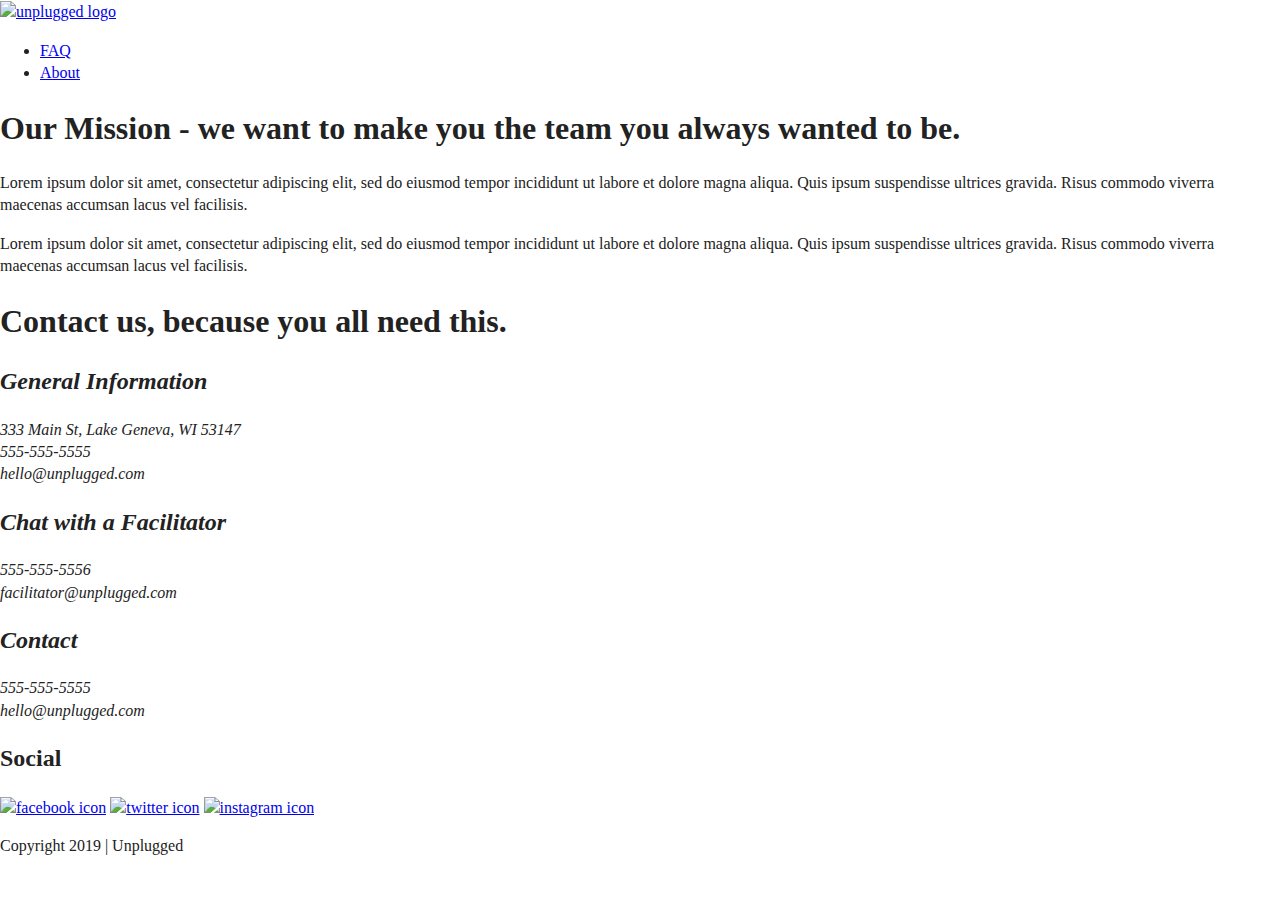
==== about/index.html @ 2a57b9e4 "about page content added" ====
<!doctype html>
<html class="no-js" lang="">

<head>
  <meta charset="utf-8">
  <title></title>
  <meta name="description" content="">
  <meta name="viewport" content="width=device-width, initial-scale=1">

  <link rel="manifest" href="../site.webmanifest">
  <link rel="apple-touch-icon" href="../icon.png">
  <!-- Place favicon.ico in the root directory -->

  <link rel="stylesheet" href="../css/normalize.css">
  <link rel="stylesheet" href="../css/main.css">

  <meta name="theme-color" content="#fafafa">
</head>

<body>
  <!--[if IE]>
    <p class="browserupgrade">You are using an <strong>outdated</strong> browser. Please <a href="https://browsehappy.com/">upgrade your browser</a> to improve your experience and security.</p>
  <![endif]-->

  <!-- Add your site or application content here -->
  <header>
      <div class="content-wrapper">
          <a href="../index.html"><img src="" alt="unplugged logo"/></a>
          <div class="header-divider"></div>
          <nav>
              <ul>
                  <li><a href="../faq/index.html" target="_blank">FAQ</a></li>
                  <li><a href="index.html" target="_blank">About</a></li>
              </ul>
          </nav>
      </div>
  </header>

  <main>
      <section class="mission">
          <div class="content-wrapper">
              <div class="mission-content">
                  <h1>Our Mission - we want to make you the team you always wanted to be.  </h1>
                  <p>Lorem ipsum dolor sit amet, consectetur adipiscing elit, sed do eiusmod tempor incididunt ut labore et dolore magna aliqua. Quis ipsum suspendisse ultrices gravida. Risus commodo viverra maecenas accumsan lacus vel facilisis.</p>
                  <p>Lorem ipsum dolor sit amet, consectetur adipiscing elit, sed do eiusmod tempor incididunt ut labore et dolore magna aliqua. Quis ipsum suspendisse ultrices gravida. Risus commodo viverra maecenas accumsan lacus vel facilisis. </p>
              </div>
          </div>
      </section>

      <section class="map">
          <figure></figure>
      </section>

      <section class="contact-section">
          <div class="content-wrapper">
              <h1>Contact us, because you all need this.</h1>
              <address>
                  <div class="col-1">
                      <h2>General Information</h2>
                      <p>333 Main St, Lake Geneva, WI 53147<br>555-555-5555<br>hello@unplugged.com</p>
                  </div>
                  <div class="col-2">
                      <h2>Chat with a Facilitator</h2>
                      <p>555-555-5556<br>facilitator@unplugged.com</p>
                  </div>
              </address>
          </div>
      </section>
  </main>

  <footer>
      <div class="content-wrapper">
          <div class="footer-content">
              <address class="contact">
                  <h2>Contact</h2>
                  <p>555-555-5555<br>hello@unplugged.com</p>
              </address>

              <div class="social">
                  <h2>Social</h2>
                  <div class="social-icons">
                      <a href="http://facebook.com/phoebeosterhout" target="_blank"><img src="" alt="facebook icon"/></a>
                      <a href="http://twitter.com/phoebeosterhout" target="_blank"><img src="" alt="twitter icon"/></a>
                      <a href="http://instagram.com/gowiththeplo" target="_blank"><img src="" alt="instagram icon"/></a>
                  </div>
              </div>
          </div>
      </div>

      <div class="copyright">
          <p>Copyright 2019 | Unplugged</p>
      </div>
  </footer>



  <script src="../js/vendor/modernizr-3.7.1.min.js"></script>
  <script src="https://code.jquery.com/jquery-3.3.1.min.js" integrity="sha256-FgpCb/KJQlLNfOu91ta32o/NMZxltwRo8QtmkMRdAu8=" crossorigin="anonymous"></script>
  <script>window.jQuery || document.write('<script src="../js/vendor/jquery-3.3.1.min.js"><\/script>')</script>
  <script src="../js/plugins.js"></script>
  <script src="../js/main.js"></script>

  <!-- Google Analytics: change UA-XXXXX-Y to be your site's ID. -->
  <script>
    window.ga = function () { ga.q.push(arguments) }; ga.q = []; ga.l = +new Date;
    ga('create', 'UA-XXXXX-Y', 'auto'); ga('set','transport','beacon'); ga('send', 'pageview')
  </script>
  <script src="https://www.google-analytics.com/analytics.js" async defer></script>
</body>

</html>
---- css/main.css ----
/*! HTML5 Boilerplate v7.1.0 | MIT License | https://html5boilerplate.com/ */

/* main.css 1.0.0 | MIT License | https://github.com/h5bp/main.css#readme */
/*
 * What follows is the result of much research on cross-browser styling.
 * Credit left inline and big thanks to Nicolas Gallagher, Jonathan Neal,
 * Kroc Camen, and the H5BP dev community and team.
 */

 
/* ==========================================================================
   Base styles: opinionated defaults
   ========================================================================== */

   html {
    color: #222;
    font-size: 1em;
    line-height: 1.4;
}

/*
 * Remove text-shadow in selection highlight:
 * https://twitter.com/miketaylr/status/12228805301
 *
 * Vendor-prefixed and regular ::selection selectors cannot be combined:
 * https://stackoverflow.com/a/16982510/7133471
 *
 * Customize the background color to match your design.
 */

::-moz-selection {
    background: #b3d4fc;
    text-shadow: none;
}

::selection {
    background: #b3d4fc;
    text-shadow: none;
}

/*
 * A better looking default horizontal rule
 */

hr {
    display: block;
    height: 1px;
    border: 0;
    border-top: 1px solid #ccc;
    margin: 1em 0;
    padding: 0;
}

/*
 * Remove the gap between audio, canvas, iframes,
 * images, videos and the bottom of their containers:
 * https://github.com/h5bp/html5-boilerplate/issues/440
 */

audio,
canvas,
iframe,
img,
svg,
video {
    vertical-align: middle;
}

/*
 * Remove default fieldset styles.
 */

fieldset {
    border: 0;
    margin: 0;
    padding: 0;
}

/*
 * Allow only vertical resizing of textareas.
 */

textarea {
    resize: vertical;
}

/* ==========================================================================
   Browser Upgrade Prompt
   ========================================================================== */

.browserupgrade {
    margin: 0.2em 0;
    background: #ccc;
    color: #000;
    padding: 0.2em 0;
}




 /* ==========================================================================
   Author's custom styles
   ========================================================================== */
















 /* ==========================================================================
   Helper classes
   ========================================================================== */

/*
 * Hide visually and from screen readers
 */

 .hidden {
  display: none !important;
}

/*
* Hide only visually, but have it available for screen readers:
* https://snook.ca/archives/html_and_css/hiding-content-for-accessibility
*
* 1. For long content, line feeds are not interpreted as spaces and small width
*    causes content to wrap 1 word per line:
*    https://medium.com/@jessebeach/beware-smushed-off-screen-accessible-text-5952a4c2cbfe
*/

.visuallyhidden {
  border: 0;
  clip: rect(0 0 0 0);
  height: 1px;
  margin: -1px;
  overflow: hidden;
  padding: 0;
  position: absolute;
  width: 1px;
  white-space: nowrap; /* 1 */
}

/*
* Extends the .visuallyhidden class to allow the element
* to be focusable when navigated to via the keyboard:
* https://www.drupal.org/node/897638
*/

.visuallyhidden.focusable:active,
.visuallyhidden.focusable:focus {
  clip: auto;
  height: auto;
  margin: 0;
  overflow: visible;
  position: static;
  width: auto;
  white-space: inherit;
}

/*
* Hide visually and from screen readers, but maintain layout
*/

.invisible {
  visibility: hidden;
}

/*
* Clearfix: contain floats
*
* For modern browsers
* 1. The space content is one way to avoid an Opera bug when the
*    `contenteditable` attribute is included anywhere else in the document.
*    Otherwise it causes space to appear at the top and bottom of elements
*    that receive the `clearfix` class.
* 2. The use of `table` rather than `block` is only necessary if using
*    `:before` to contain the top-margins of child elements.
*/

.clearfix:before,
.clearfix:after {
  content: " "; /* 1 */
  display: table; /* 2 */
}

.clearfix:after {
  clear: both;
}

 
/* ==========================================================================
   EXAMPLE Media Queries for Responsive Design.
   These examples override the primary ('mobile first') styles.
   Modify as content requires.
   ========================================================================== */

   @media only screen and (min-width: 35em) {
    /* Style adjustments for viewports that meet the condition */
}

@media print,
       (-webkit-min-device-pixel-ratio: 1.25),
       (min-resolution: 1.25dppx),
       (min-resolution: 120dpi) {
    /* Style adjustments for high resolution devices */
}

 
/* ==========================================================================
   Print styles.
   Inlined to avoid the additional HTTP request:
   https://www.phpied.com/delay-loading-your-print-css/
   ========================================================================== */

   @media print {
    *,
    *:before,
    *:after {
        background: transparent !important;
        color: #000 !important; /* Black prints faster */
        -webkit-box-shadow: none !important;
        box-shadow: none !important;
        text-shadow: none !important;
    }

    a,
    a:visited {
        text-decoration: underline;
    }

    a[href]:after {
        content: " (" attr(href) ")";
    }

    abbr[title]:after {
        content: " (" attr(title) ")";
    }

    /*
     * Don't show links that are fragment identifiers,
     * or use the `javascript:` pseudo protocol
     */

    a[href^="#"]:after,
    a[href^="javascript:"]:after {
        content: "";
    }

    pre {
        white-space: pre-wrap !important;
    }
    pre,
    blockquote {
        border: 1px solid #999;
        page-break-inside: avoid;
    }

    /*
     * Printing Tables:
     * http://css-discuss.incutio.com/wiki/Printing_Tables
     */

    thead {
        display: table-header-group;
    }

    tr,
    img {
        page-break-inside: avoid;
    }

    p,
    h2,
    h3 {
        orphans: 3;
        widows: 3;
    }

    h2,
    h3 {
        page-break-after: avoid;
    }
}
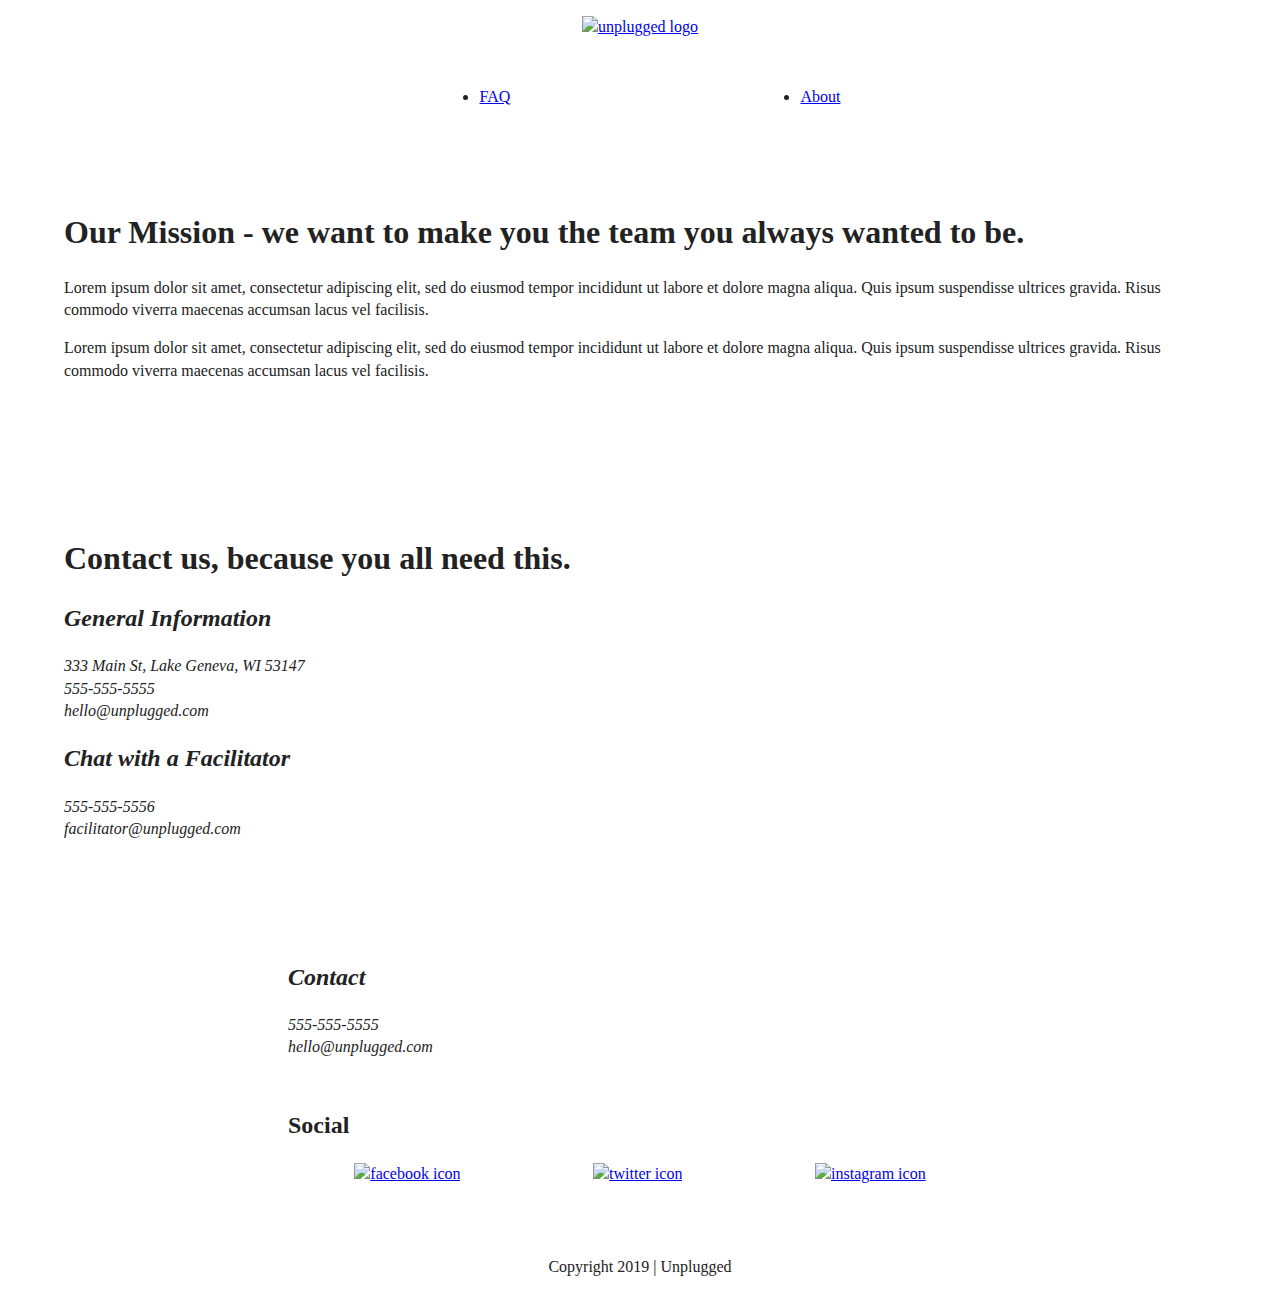
==== commit 7b05bfec: "layout formatting" ====
--- a/about/index.html
+++ b/about/index.html
@@ -54,12 +54,12 @@
       <section class="contact-section">
           <div class="content-wrapper">
               <h1>Contact us, because you all need this.</h1>
-              <address>
-                  <div class="col-1">
+              <address class="contact-content">
+                  <div>
                       <h2>General Information</h2>
                       <p>333 Main St, Lake Geneva, WI 53147<br>555-555-5555<br>hello@unplugged.com</p>
                   </div>
-                  <div class="col-2">
+                  <div>
                       <h2>Chat with a Facilitator</h2>
                       <p>555-555-5556<br>facilitator@unplugged.com</p>
                   </div>
--- a/css/main.css
+++ b/css/main.css
@@ -7,7 +7,7 @@
  * Kroc Camen, and the H5BP dev community and team.
  */
 
- 
+
 /* ==========================================================================
    Base styles: opinionated defaults
    ========================================================================== */
@@ -102,20 +102,196 @@
    Author's custom styles
    ========================================================================== */
 
-
-
-
-
-
-
-
-
-
-
-
-
-
-
+.content-wrapper {
+   width: 90%;
+   margin: 50px 0;
+}
+
+/* ==================== BASE HEADER/FOOTER STYLES ==================== */
+
+header,
+footer {
+    display: flex;
+    justify-content: center;
+    align-items: center;
+    flex-flow: row wrap;
+}
+
+header {
+    padding: 15px 0;
+}
+
+header .content-wrapper {
+    display: flex;
+    justify-content: center;
+    align-items: center;
+    flex-flow: row wrap;
+    margin: 0;
+}
+
+.header-divider {
+    height: 1px;
+    width: 100%;
+    margin: 10px 0 20px 0;
+}
+
+header nav {
+    display: flex;
+    justify-content: center;
+    align-items: center;
+    flex-flow: row wrap;
+    width: 60%;
+}
+
+header nav ul {
+    display: flex;
+    justify-content: space-around;
+    width: 100%;
+}
+
+footer {
+    flex-direction: column;
+}
+
+footer p {
+    margin: 0;
+}
+
+footer .content-wrapper {
+    width: 55%;
+    margin: 50px 0;
+}
+
+footer .contact {
+    margin-bottom: 50px;
+}
+
+footer .social-icons {
+    display: flex;
+    justify-content: space-around;
+    align-items: center;
+}
+
+footer .social-icons p {
+    display: flex;
+    justify-content: center;
+    align-items: center;
+}
+
+footer .copyright {
+    margin: 20px 0;
+}
+
+/* ======================== MOBILE STYLES - HOMEPAGE ======================== */
+
+/* ------ HERO AREA ------ */
+
+.hero-area {
+    display: flex;
+    justify-content: center;
+    flex-flow: row wrap;
+}
+
+/* ------ ASIDE ------ */
+
+aside {
+    display: flex;
+    justify-content: center;
+    align-items: center;
+    flex-flow: row wrap;
+    width: 100%;
+}
+
+/* ------ FEATURES ------ */
+
+.features {
+    display: flex;
+    justify-content: center;
+    flex-flow: row wrap;
+}
+
+.features h1 {
+    margin-bottom: 60px;
+}
+
+.features article {
+    width: 55%;
+    margin: 30px 0;
+}
+
+.features .features-items {
+    display: flex;
+    justify-content: center;
+    align-items: center;
+    flex-flow: row wrap;
+}
+
+.features p {
+    margin: 0;
+}
+
+/* ------ REVIEWS ------ */
+
+.reviews {
+    display: flex;
+    justify-content: center;
+    flex-flow: row wrap;
+}
+
+.reviews h1 {
+    margin-bottom: 40px;
+}
+
+.reviews h3 {
+    width: 55%;
+    padding: 20px 0;
+}
+
+
+/* ======================== MOBILE STYLES - ABOUT PAGE ======================== */
+
+.mission {
+    display: flex;
+    justify-content: center;
+    align-items: center;
+    flex-flow: row wrap;
+}
+
+.contact-section {
+    display: flex;
+    justify-content: center;
+    align-items: center;
+    flex-flow: row wrap;
+}
+
+.contact-content p {
+    margin: 0;
+}
+
+/* ======================== MOBILE STYLES - FAQ PAGE ======================== */
+
+.faq {
+    display: flex;
+    justify-content: center;
+    align-items: center;
+    flex-flow: row wrap;
+}
+
+.faq .content-wrapper {
+    display: flex;
+    justify-content: center;
+    align-items: center;
+    flex-flow: row wrap;
+    margin: 50px 0 0 0;
+}
+
+.faq h2 {
+    margin-bottom: 40px;
+}
+
+.faq-content {
+    margin-bottom: 50px;
+}
 
  /* ==========================================================================
    Helper classes
@@ -197,7 +373,7 @@
   clear: both;
 }
 
- 
+
 /* ==========================================================================
    EXAMPLE Media Queries for Responsive Design.
    These examples override the primary ('mobile first') styles.
@@ -215,7 +391,7 @@
     /* Style adjustments for high resolution devices */
 }
 
- 
+
 /* ==========================================================================
    Print styles.
    Inlined to avoid the additional HTTP request:
@@ -291,5 +467,3 @@
         page-break-after: avoid;
     }
 }
-
-
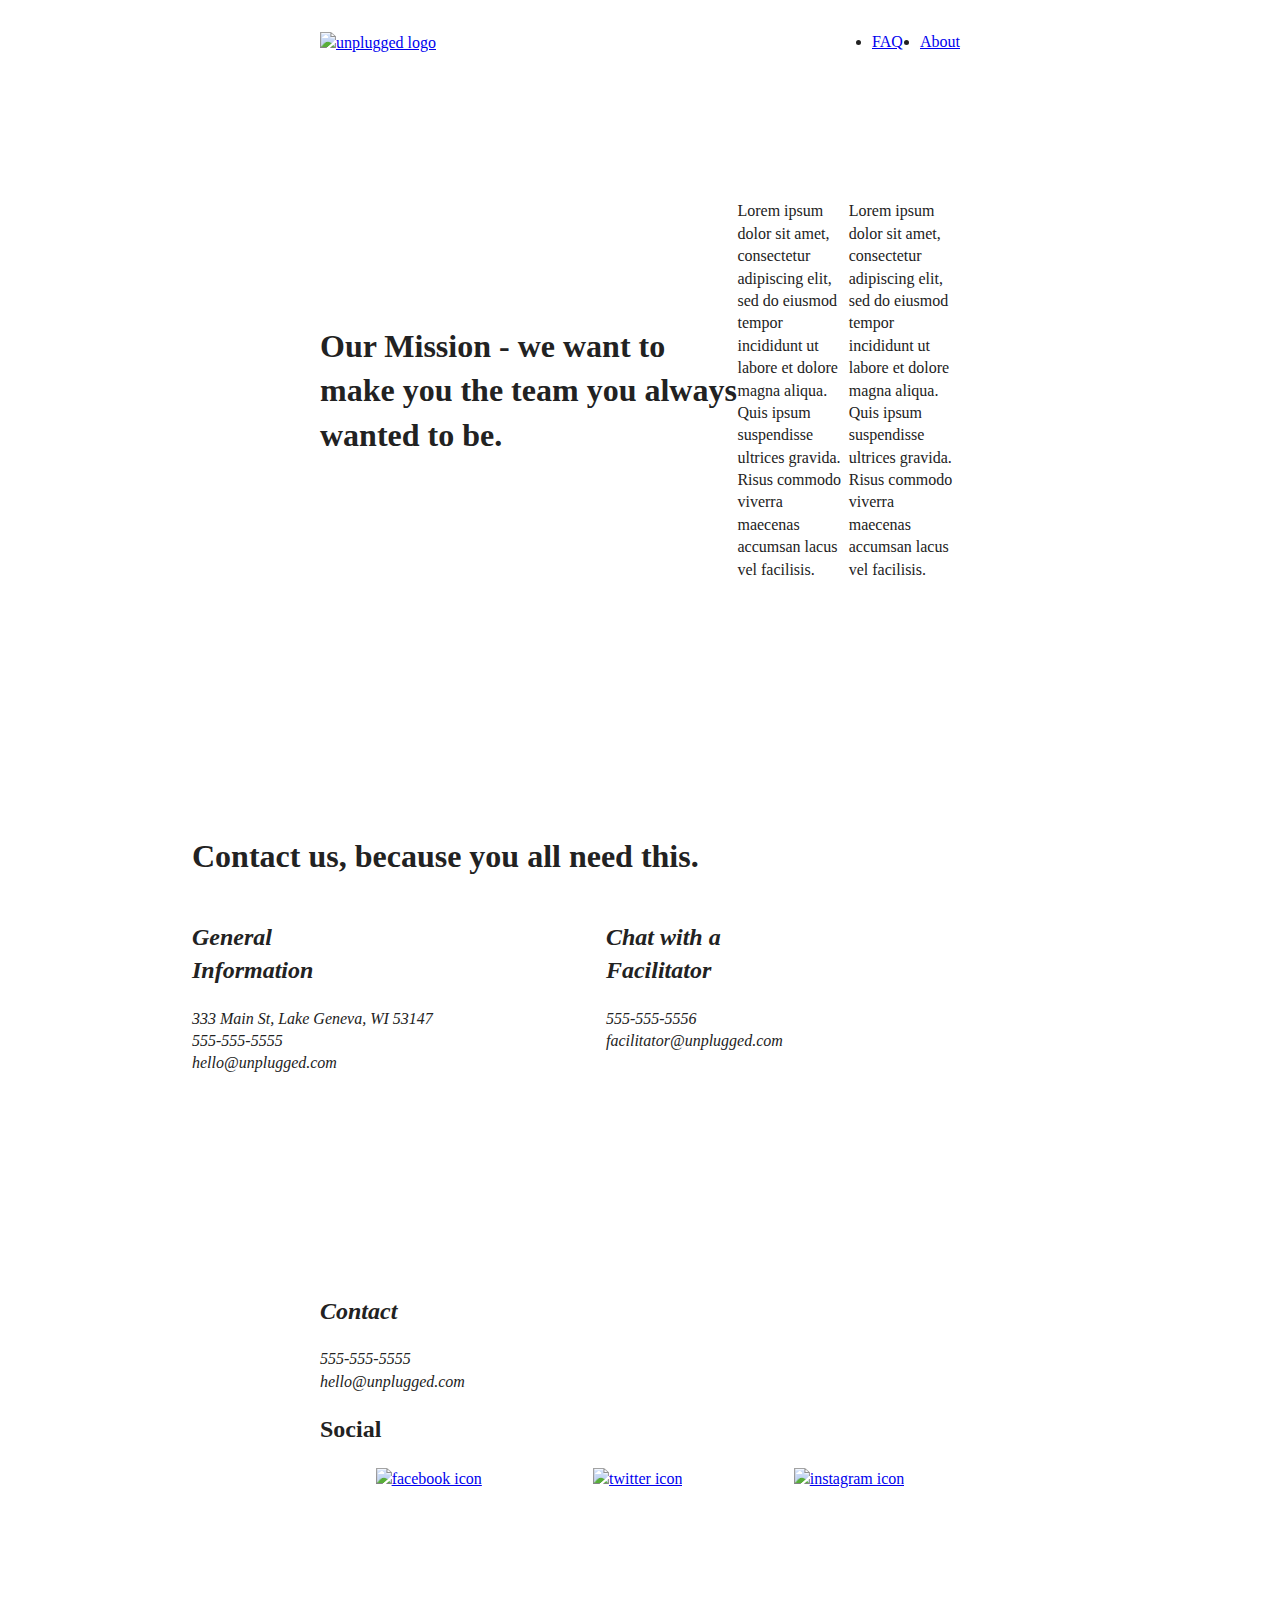
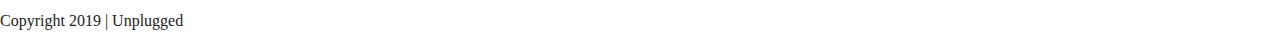
==== commit 51149ce2: "flex styles added" ====
--- a/about/index.html
+++ b/about/index.html
@@ -3,7 +3,7 @@
 
 <head>
   <meta charset="utf-8">
-  <title></title>
+  <title>Unplugged | About</title>
   <meta name="description" content="">
   <meta name="viewport" content="width=device-width, initial-scale=1">
 
--- a/css/main.css
+++ b/css/main.css
@@ -137,7 +137,7 @@
 
 header nav {
     display: flex;
-    justify-content: center;
+    justify-content: space-around;
     align-items: center;
     flex-flow: row wrap;
     width: 60%;
@@ -380,8 +380,144 @@
    Modify as content requires.
    ========================================================================== */
 
-   @media only screen and (min-width: 35em) {
-    /* Style adjustments for viewports that meet the condition */
+/* ----- Tablet styles ----- */
+@media screen and (min-width: 768px) {
+    /* General styles */
+
+    .content-wrapper {
+        max-width: 640px;
+        margin: 100px 0;
+    }
+
+    /* Header */
+
+    header {
+        justify-content: space-around;
+    }
+
+    header .content-wrapper {
+        justify-content: space-between;
+        width: 100%;
+    }
+
+    header nav {
+        width: 20%;
+    }
+
+    header nav ul {
+        justify-content: space-between;
+    }
+
+    .header-divider {
+        display: none;
+    }
+
+    /* Hero Area */
+
+    /* Aside */
+
+    aside .content-wrapper {
+        display: flex;
+        justify-content: space-between;
+        flex-flow: row wrap;
+        margin: 50px 0;
+    }
+
+    aside .content-wrapper .form-description.
+    aside .content-wrapper .form {
+        width: 35%;
+        margin: 0;
+    }
+
+    /* Features */
+
+    .features article {
+        display: flex;
+        justify-content: center;
+        align-items: center;
+        flex-flow: row wrap;
+        flex-basis: 50%;
+    }
+
+    .features .features-item-description {
+        width: 50%;
+    }
+
+    /* Reviews */
+
+    .reviews article {
+        display: flex;
+        justify-content: space-between;
+    }
+
+    .reviews article div {
+        width: 49%;
+    }
+
+    /* Footer */
+
+    footer .content-wrapper {
+        width: 65%;
+        margin: 100px 0;
+    }
+
+    footer .content {
+        display: flex;
+        justify-content: space-around;
+        align-items: center;
+    }
+
+    footer .contact {
+        margin-bottom: 0;
+    }
+
+    footer .copyright {
+        width: 100%;
+    }
+
+    /* About */
+
+    .mission-content {
+        display: flex;
+        justify-content: space-between;
+        align-items: center;
+    }
+
+    .mission-content p {
+        width: 40%;
+    }
+
+    .contact-section, .content-wrapper h2 {
+        width: 80%;
+    }
+
+    .contact-content {
+        display: flex;
+        justify-content: space-between;
+        align-items: flex-start;
+    }
+
+    /* FAQ */
+
+    .faq .content-wrapper {
+        justify-content: space-between;
+    }
+
+    .faq-content {
+        flex-basis: 45%;
+    }
+
+    .faq h2 {
+        width: 100%;
+    }
+}
+
+/* ----- Desktop styles ----- */
+
+@media screen and (min-width: 1200px) {
+
+/*Desktop styles here*/
+
 }
 
 @media print,
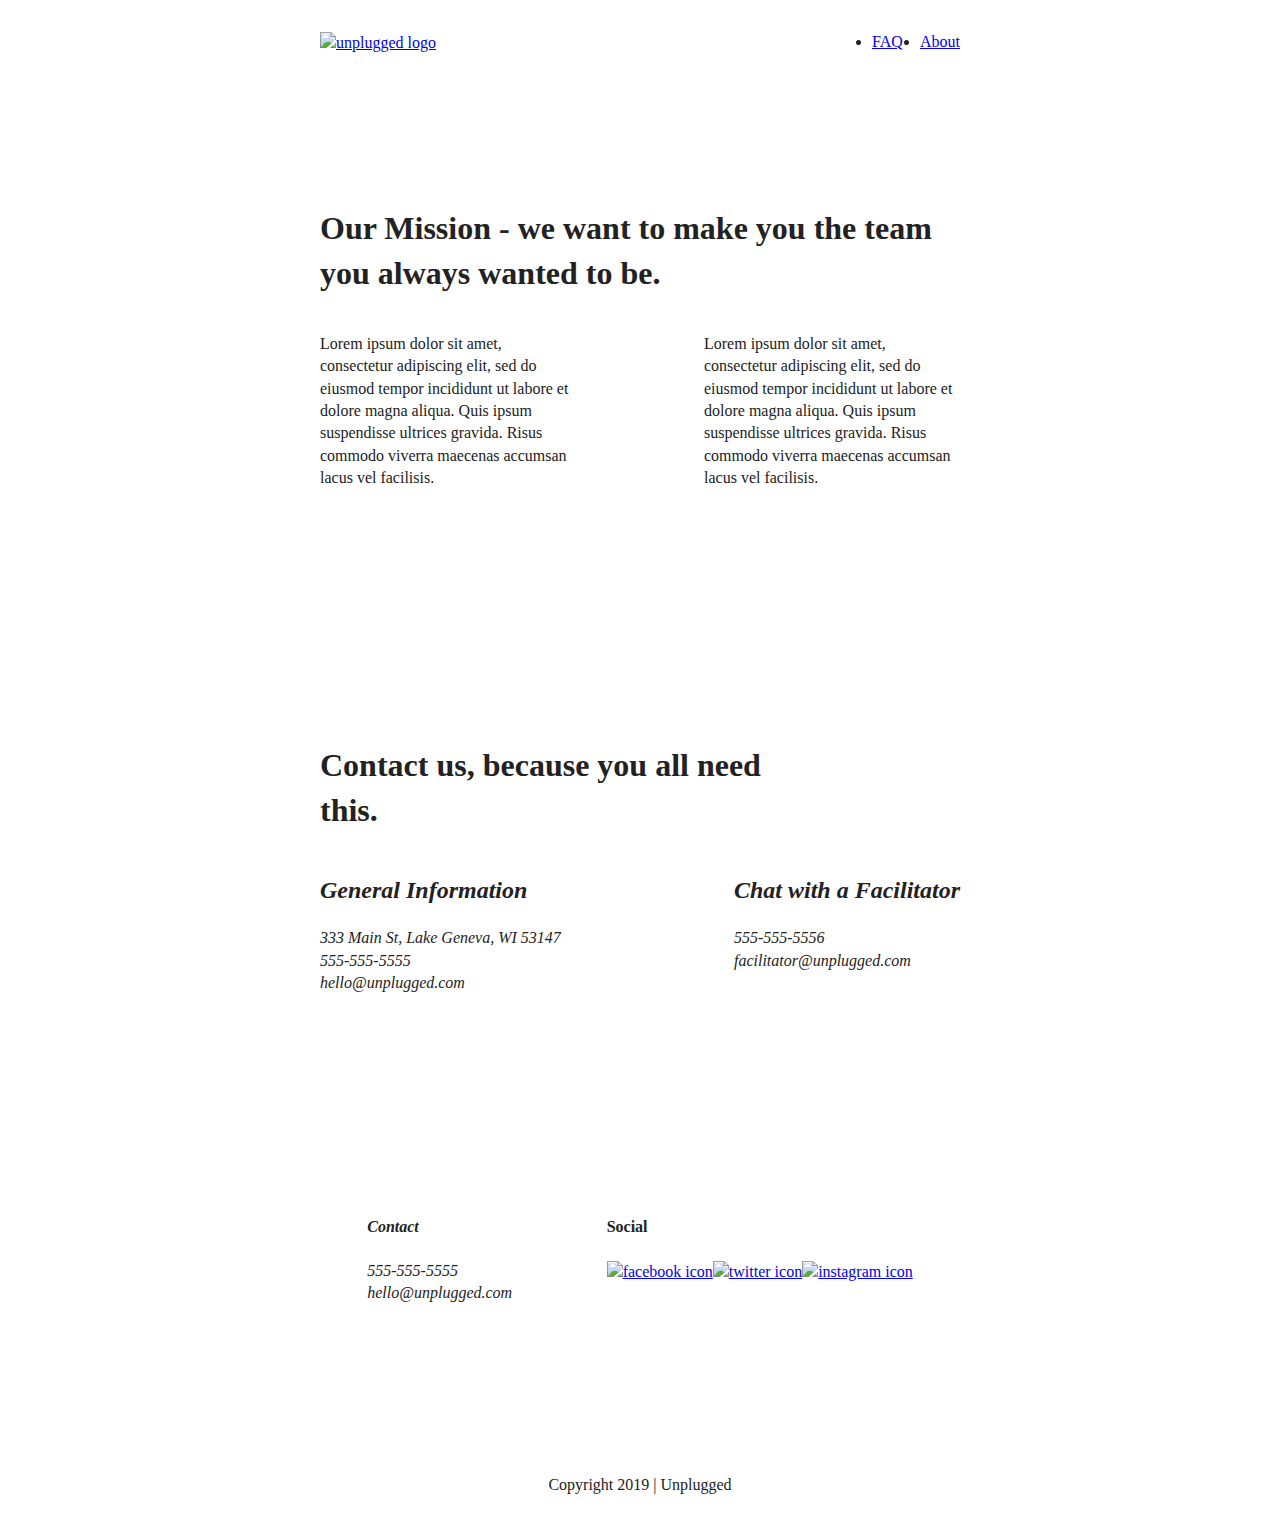
==== commit 456857be: "tablet styles with debug" ====
--- a/about/index.html
+++ b/about/index.html
@@ -72,12 +72,12 @@
       <div class="content-wrapper">
           <div class="footer-content">
               <address class="contact">
-                  <h2>Contact</h2>
+                  <h4>Contact</h4>
                   <p>555-555-5555<br>hello@unplugged.com</p>
               </address>
 
               <div class="social">
-                  <h2>Social</h2>
+                  <h4>Social</h4>
                   <div class="social-icons">
                       <a href="http://facebook.com/phoebeosterhout" target="_blank"><img src="" alt="facebook icon"/></a>
                       <a href="http://twitter.com/phoebeosterhout" target="_blank"><img src="" alt="twitter icon"/></a>
--- a/css/main.css
+++ b/css/main.css
@@ -423,7 +423,7 @@
         margin: 50px 0;
     }
 
-    aside .content-wrapper .form-description.
+    aside .content-wrapper .form-description,
     aside .content-wrapper .form {
         width: 35%;
         margin: 0;
@@ -461,17 +461,19 @@
         margin: 100px 0;
     }
 
-    footer .content {
+    footer .footer-content {
         display: flex;
         justify-content: space-around;
-        align-items: center;
-    }
-
-    footer .contact {
+        align-items: flex-start;
+    }
+
+    footer address .contact {
         margin-bottom: 0;
     }
 
     footer .copyright {
+        display: flex;
+        justify-content: center;
         width: 100%;
     }
 
@@ -481,14 +483,15 @@
         display: flex;
         justify-content: space-between;
         align-items: center;
+        flex-flow: row wrap;
     }
 
     .mission-content p {
         width: 40%;
     }
 
-    .contact-section, .content-wrapper h2 {
-        width: 80%;
+    .contact-section .content-wrapper h1 {
+        width: 75%;
     }
 
     .contact-content {
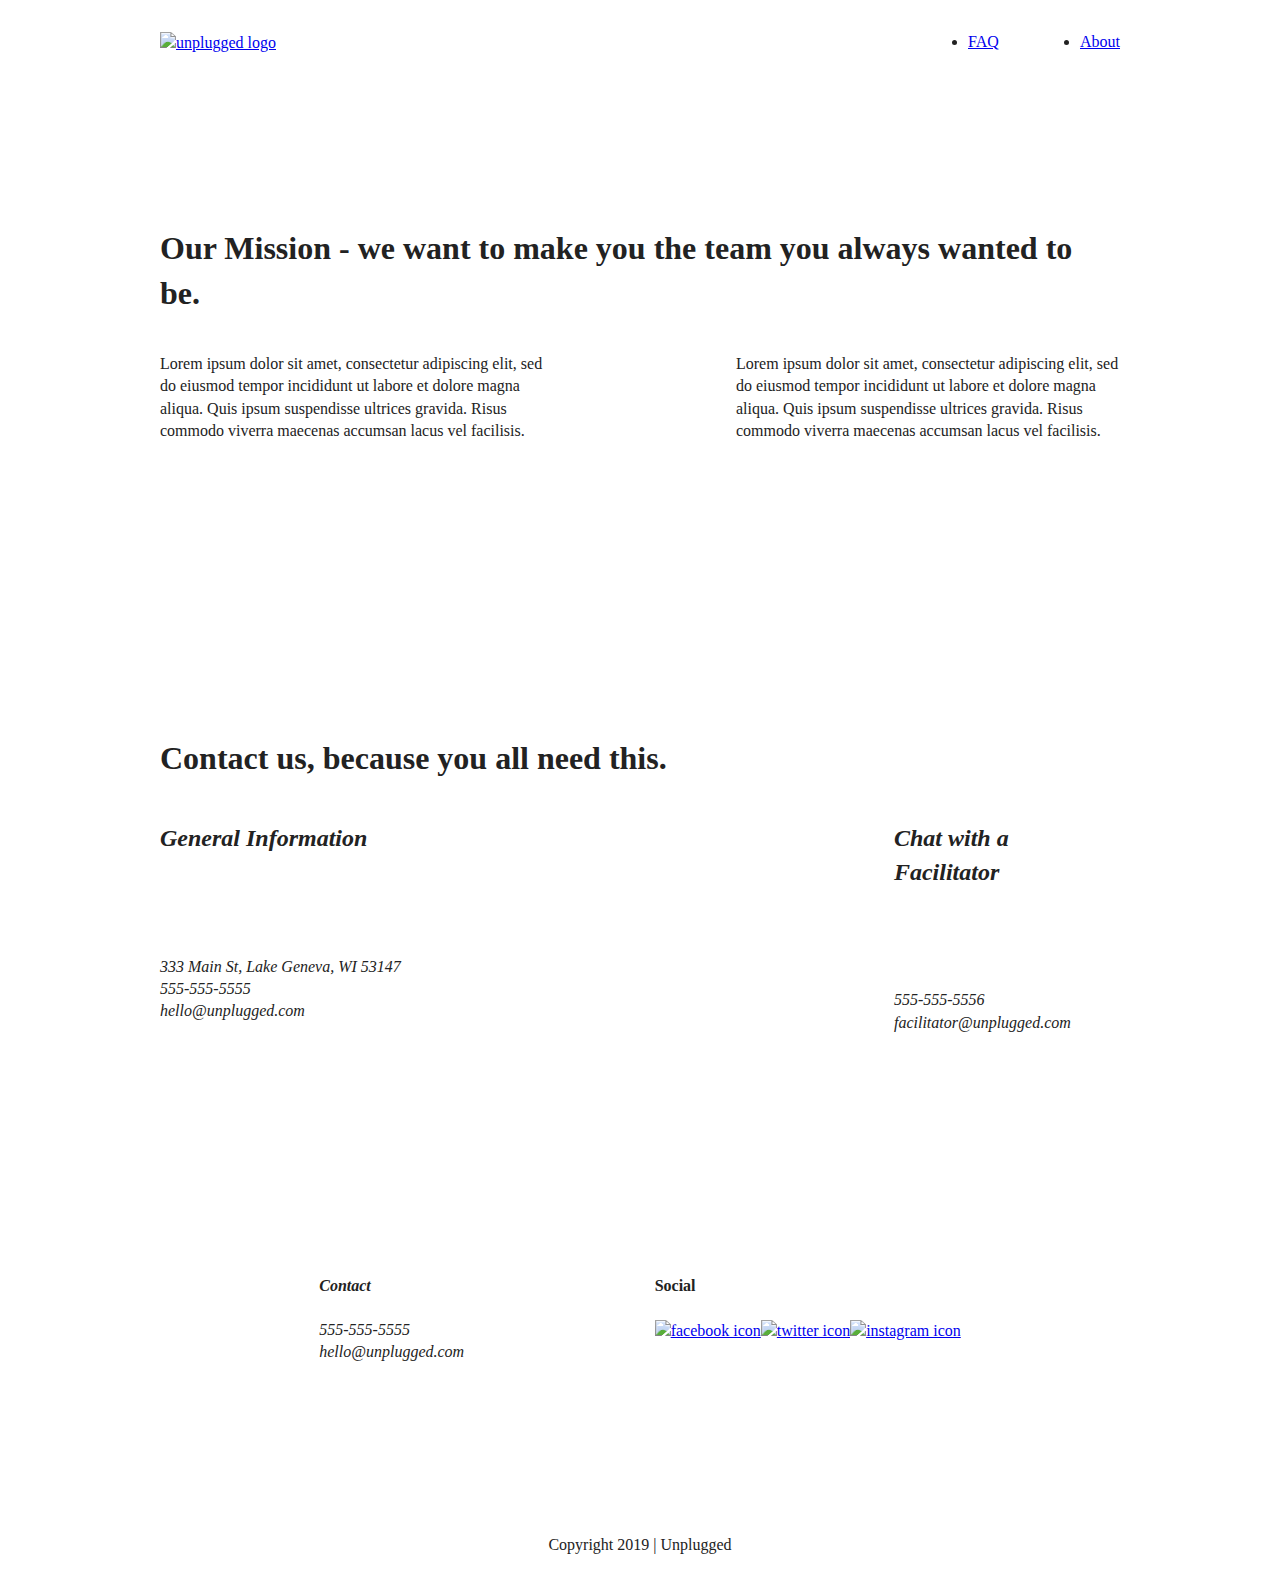
==== commit a77ef917: "google fonts added" ====
--- a/about/index.html
+++ b/about/index.html
@@ -14,6 +14,9 @@
   <link rel="stylesheet" href="../css/normalize.css">
   <link rel="stylesheet" href="../css/main.css">
 
+  <!-- Google Fonts -->
+  <link href="https://fonts.googleapis.com/css?family=Open+Sans:400,700|Poppins:500,700" rel="stylesheet">
+  
   <meta name="theme-color" content="#fafafa">
 </head>
 
--- a/css/main.css
+++ b/css/main.css
@@ -518,9 +518,66 @@
 /* ----- Desktop styles ----- */
 
 @media screen and (min-width: 1200px) {
-
 /*Desktop styles here*/
 
+    .content-wrapper {
+        max-width: 960px;
+        margin: 120px;
+    }
+
+    /* Hero */
+
+    .hero-area h1 {
+        width: 60%;
+    }
+
+    /* Aside */
+
+    aside .content-wrapper {
+        justify-content: space-around;
+    }
+
+    aside .content-wrapper .form-description,
+    aside .content-wrapper .form {
+        width: 33%;
+    }
+
+    /* Features */
+
+    .features h1 {
+        width: 90%;
+    }
+
+    .features article {
+        flex-basis: 33%;
+    }
+
+    /* Hero */
+
+    .reviews article div {
+        width: 45%;
+    }
+
+    /* About */
+
+    .mission h2,
+    .contact-section .content-wrapper h2 {
+        width: 90%;
+    }
+
+    .contact-section .content-wrapper h2 {
+        margin-bottom: 100px;
+    }
+
+    /* FAQ */
+
+    .faq h1 {
+        width: 100%;
+    }
+
+    .faq-content {
+        flex-basis: 45%;
+    }
 }
 
 @media print,
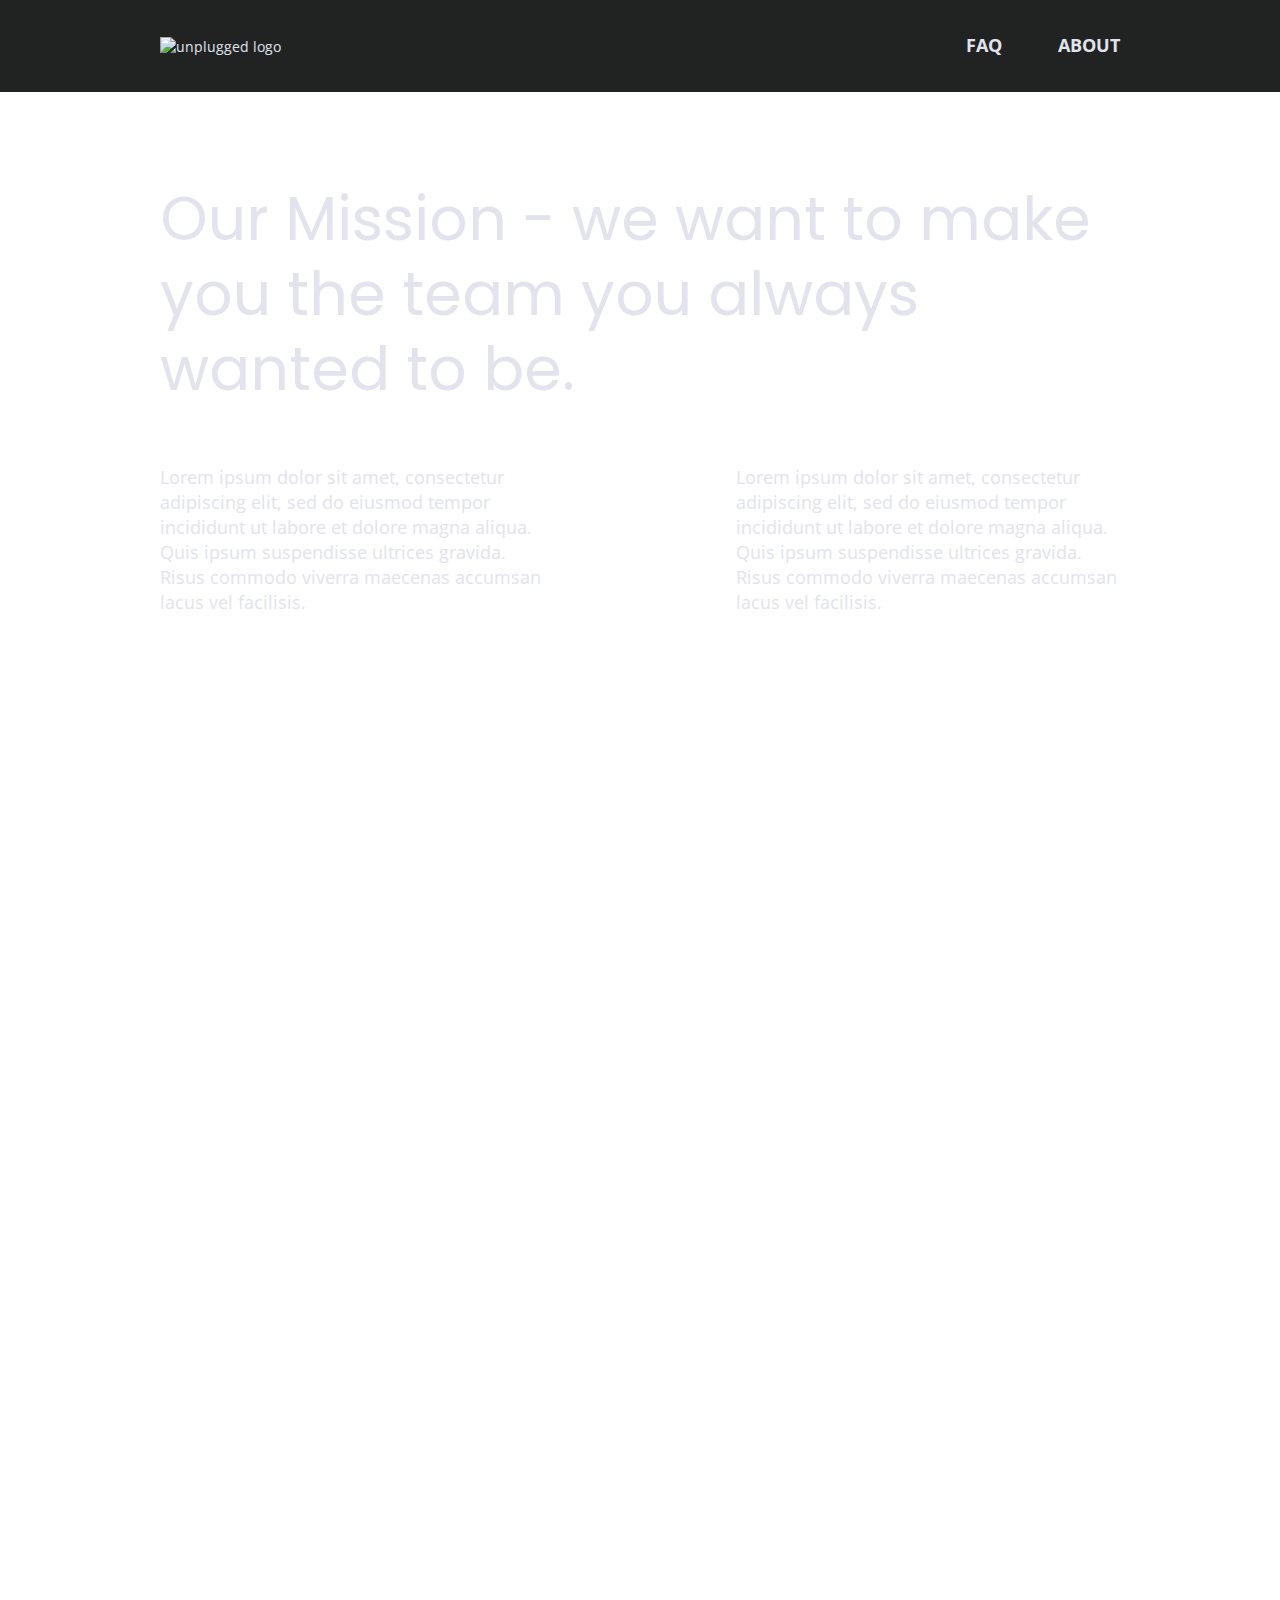
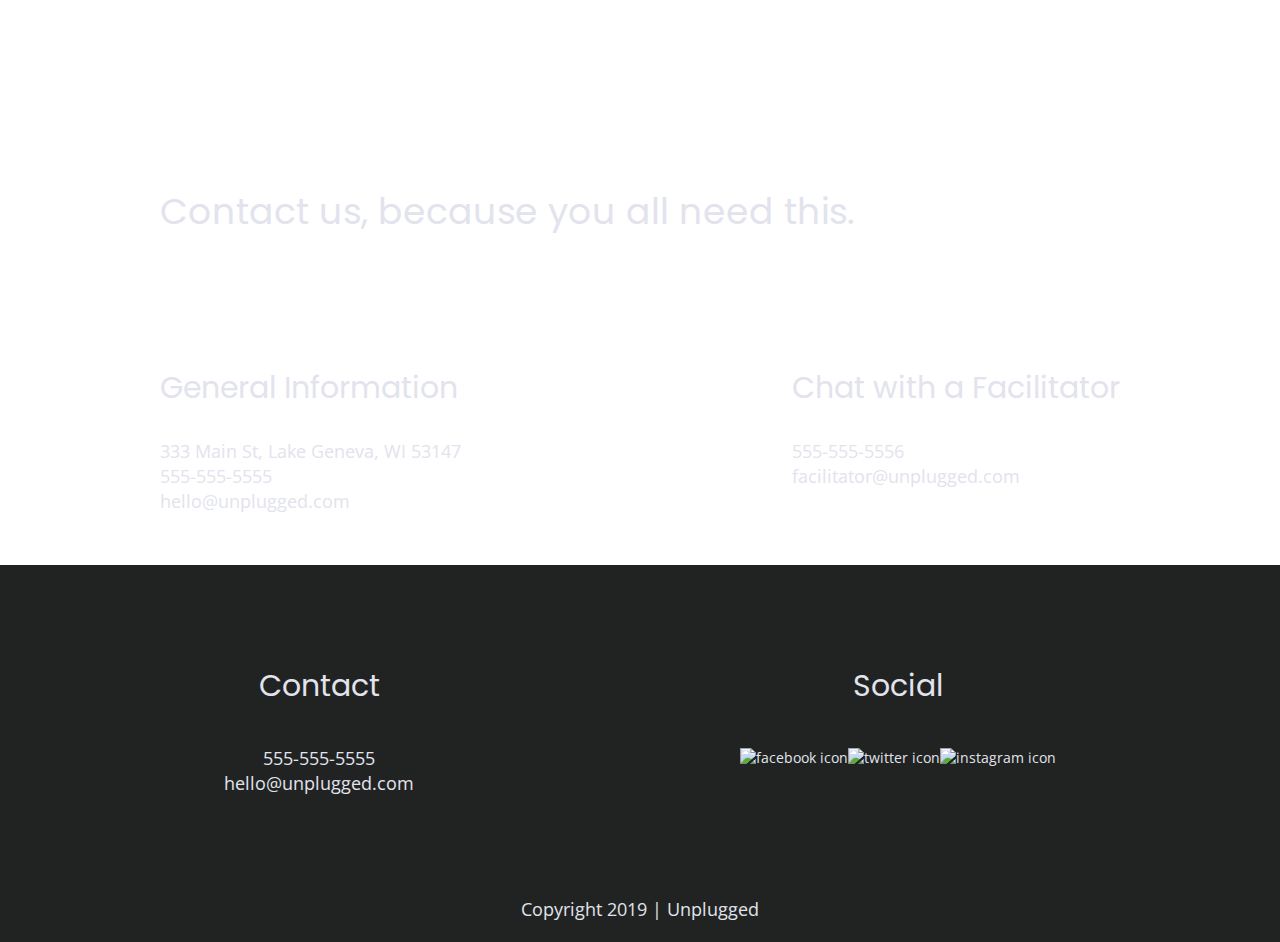
==== commit 6e37038b: "embed map iframe" ====
--- a/about/index.html
+++ b/about/index.html
@@ -16,7 +16,7 @@
 
   <!-- Google Fonts -->
   <link href="https://fonts.googleapis.com/css?family=Open+Sans:400,700|Poppins:500,700" rel="stylesheet">
-  
+
   <meta name="theme-color" content="#fafafa">
 </head>
 
@@ -51,19 +51,21 @@
       </section>
 
       <section class="map">
-          <figure></figure>
+          <figure>
+              <iframe src="https://www.google.com/maps/embed?pb=!1m18!1m12!1m3!1d47016.55107324505!2d-88.48207420924203!3d42.56517756029917!2m3!1f0!2f0!3f0!3m2!1i1024!2i768!4f13.1!3m3!1m2!1s0x88058a4f516cf873%3A0x637400e104880215!2sBig+Foot+Beach+State+Park!5e0!3m2!1sen!2sus!4v1558310895191!5m2!1sen!2sus" width="600" height="450" frameborder="0" style="border:0" allowfullscreen></iframe>
+          </figure>
       </section>
 
       <section class="contact-section">
           <div class="content-wrapper">
-              <h1>Contact us, because you all need this.</h1>
+              <h2>Contact us, because you all need this.</h2>
               <address class="contact-content">
                   <div>
-                      <h2>General Information</h2>
+                      <h3>General Information</h3>
                       <p>333 Main St, Lake Geneva, WI 53147<br>555-555-5555<br>hello@unplugged.com</p>
                   </div>
                   <div>
-                      <h2>Chat with a Facilitator</h2>
+                      <h3>Chat with a Facilitator</h3>
                       <p>555-555-5556<br>facilitator@unplugged.com</p>
                   </div>
               </address>
--- a/css/main.css
+++ b/css/main.css
@@ -101,16 +101,77 @@
  /* ==========================================================================
    Author's custom styles
    ========================================================================== */
+/* General styles */
+
+html {
+    font-size: 14px;
+}
+
+body {
+    color: #e2e3ed;
+    font-family: 'Open Sans', sans-serif;
+    font-size: 1em;
+}
+
+ul,
+ol {
+    list-style-type: none;
+    padding: 0;
+}
+
+a {
+    color: #e2e3ed;
+    text-decoration: none;
+}
+
+h1 {
+    font-family: 'Poppins', sans-serif;
+    font-size: 2.6em;
+    font-weight: 400;
+    line-height: 1.25em;
+}
+
+h2 {
+    font-family: 'Poppins', sans-serif;
+    font-size: 2.1em;
+    font-weight: 400;
+}
+
+h3,
+h4 {
+    font-family: 'Poppins', sans-serif;
+    font-size: 1.3em;
+    font-weight: 400;
+}
+
+p {
+    font-size: 1em;
+    font-weight: 400;
+    line-height: 1.4em;
+}
+
+img {
+    width: 100%;
+}
+
+figure {
+    margin: 0;
+}
+
+address {
+    font-style: normal;
+}
 
 .content-wrapper {
-   width: 90%;
-   margin: 50px 0;
+   width: 80%;
+   margin: 30px 0;
 }
 
 /* ==================== BASE HEADER/FOOTER STYLES ==================== */
 
 header,
 footer {
+    background-color: #202322;
     display: flex;
     justify-content: center;
     align-items: center;
@@ -127,6 +188,14 @@
     align-items: center;
     flex-flow: row wrap;
     margin: 0;
+}
+
+header figure {
+    width: 60%;
+    display: flex;
+    justify-content: center;
+    align-items: center;
+    flex-flow: row wrap;
 }
 
 .header-divider {
@@ -137,13 +206,16 @@
 
 header nav {
     display: flex;
-    justify-content: space-around;
+    justify-content: space-between;
     align-items: center;
     flex-flow: row wrap;
     width: 60%;
 }
 
 header nav ul {
+    font-size: 1.3em;
+    font-weight: 700;
+    text-transform: uppercase;
     display: flex;
     justify-content: space-around;
     width: 100%;
@@ -164,6 +236,11 @@
 
 footer .contact {
     margin-bottom: 50px;
+    text-align: center;
+}
+
+footer .social {
+    text-align: center;
 }
 
 footer .social-icons {
@@ -187,14 +264,26 @@
 /* ------ HERO AREA ------ */
 
 .hero-area {
-    display: flex;
-    justify-content: center;
-    flex-flow: row wrap;
+    background: url('../img/hero.jpg') center no-repeat;
+    background-size: cover;
+    display: flex;
+    justify-content: center;
+    flex-flow: row wrap;
+    height: 600px;
+}
+
+.hero-area .content-wrapper {
+    margin: 50px 0;
+}
+
+.hero-area h1 {
+    margin: 0;
 }
 
 /* ------ ASIDE ------ */
 
 aside {
+    background-color: #527158;
     display: flex;
     justify-content: center;
     align-items: center;
@@ -202,16 +291,49 @@
     width: 100%;
 }
 
+aside .form {
+    margin-top: 30px;
+}
+
+input[type=text] {
+    box-sizing: border-box;
+    width: 100%;
+    padding: 15px;
+    background-color: #e1e2ea;
+    color: #a2a3a9;
+    font-style: italic;
+}
+
+input[type=button] {
+    width: 100%;
+    padding: 15px 0;
+    margin-top: 20px;
+    background-color: #2a423a;
+    font-family: 'Poppins', Helvetica, Arial, sans-serif;
+    font-weight: 400;
+    font-size: 1.3em;
+    color: #e2e3ed;
+    border: none;
+    text-align: center;
+    text-transform: uppercase;
+}
+
 /* ------ FEATURES ------ */
 
 .features {
-    display: flex;
-    justify-content: center;
-    flex-flow: row wrap;
-}
-
-.features h1 {
-    margin-bottom: 60px;
+    background: url(../img/features-bkgd.jpg) center no-repeat;
+    background-size: cover;
+    display: flex;
+    justify-content: center;
+    flex-flow: row wrap;
+}
+
+
+.features .features-items {
+    display: flex;
+    justify-content: center;
+    align-items: center;
+    flex-flow: row wrap;
 }
 
 .features article {
@@ -219,32 +341,31 @@
     margin: 30px 0;
 }
 
-.features .features-items {
-    display: flex;
-    justify-content: center;
-    align-items: center;
-    flex-flow: row wrap;
-}
-
 .features p {
     margin: 0;
+    text-align: center;
 }
 
 /* ------ REVIEWS ------ */
 
 .reviews {
-    display: flex;
-    justify-content: center;
-    flex-flow: row wrap;
-}
-
-.reviews h1 {
+    background-color: #2a423a;
+    display: flex;
+    justify-content: center;
+    flex-flow: row wrap;
+}
+
+.reviews article figure {
+
+}
+
+.reviews h2 {
     margin-bottom: 40px;
 }
 
 .reviews h3 {
-    width: 55%;
-    padding: 20px 0;
+    width: 75%;
+    padding: 10px 0;
 }
 
 
@@ -255,6 +376,22 @@
     justify-content: center;
     align-items: center;
     flex-flow: row wrap;
+}
+
+.map figure {
+    width: 100%;
+    height: 0;
+    padding-bottom: 80%;
+    overflow: hidden;
+    position: relative;
+}
+
+.map iframe {
+    width: 100%;
+    height: 100%;
+    position: absolute;
+    top: 0;
+    left: 0;
 }
 
 .contact-section {
@@ -389,6 +526,24 @@
         margin: 100px 0;
     }
 
+    h1 {
+        font-size: 3.42em;
+    }
+
+    h2 {
+        font-size: 2.3em;
+    }
+
+    h3,
+    h4 {
+        font-size: 1.71em;
+    }
+
+    ul,
+    ol {
+        font-size: 1.14em;
+    }
+
     /* Header */
 
     header {
@@ -400,8 +555,12 @@
         width: 100%;
     }
 
+    header figure {
+        width: 35%;
+    }
+
     header nav {
-        width: 20%;
+        width: 23%;
     }
 
     header nav ul {
@@ -420,16 +579,20 @@
         display: flex;
         justify-content: space-between;
         flex-flow: row wrap;
-        margin: 50px 0;
+        margin: 30px 0;
     }
 
     aside .content-wrapper .form-description,
     aside .content-wrapper .form {
-        width: 35%;
+        width: 45%;
         margin: 0;
     }
 
     /* Features */
+
+    .features h2 {
+        margin: 0;
+    }
 
     .features article {
         display: flex;
@@ -440,35 +603,55 @@
     }
 
     .features .features-item-description {
-        width: 50%;
+        width: 60%;
     }
 
     /* Reviews */
+
+    .reviews h2 {
+        margin: 0;
+    }
 
     .reviews article {
         display: flex;
         justify-content: space-between;
-    }
-
+        margin-top: 20px;
+    }
+
+    .reviews figure,
     .reviews article div {
         width: 49%;
     }
 
+    .reviews article h3 {
+        margin: 0;
+        padding-top: 0;
+    }
+
+    .reviews article p {
+        margin: 0;
+    }
+
     /* Footer */
 
     footer .content-wrapper {
         width: 65%;
-        margin: 100px 0;
+        margin: 100px 0 30px 0;
     }
 
     footer .footer-content {
         display: flex;
-        justify-content: space-around;
+        justify-content: space-between;
         align-items: flex-start;
     }
 
     footer address .contact {
         margin-bottom: 0;
+    }
+
+    footer .contact h4,
+    footer .social h4 {
+        margin-top: 0;
     }
 
     footer .copyright {
@@ -520,15 +703,42 @@
 @media screen and (min-width: 1200px) {
 /*Desktop styles here*/
 
+    h1 {
+        font-size: 4.28em;
+    }
+
+    h2 {
+        font-size: 2.57em;
+    }
+
+    h3,
+    h4 {
+        font-size: 2.14em;
+    }
+
+    p {
+        font-size: 1.28em;
+    }
+
     .content-wrapper {
         max-width: 960px;
-        margin: 120px;
+        margin: 50px 120px;
+    }
+    /* Header */
+
+    header figure {
+        width: 23%;
+    }
+
+    header nav {
+        width: 16%;
     }
 
     /* Hero */
 
     .hero-area h1 {
-        width: 60%;
+        margin: 0;
+        width: 75%;
     }
 
     /* Aside */
@@ -552,7 +762,11 @@
         flex-basis: 33%;
     }
 
-    /* Hero */
+    /* Reviews */
+
+    .reviews article {
+        margin-top: 90px;
+    }
 
     .reviews article div {
         width: 45%;
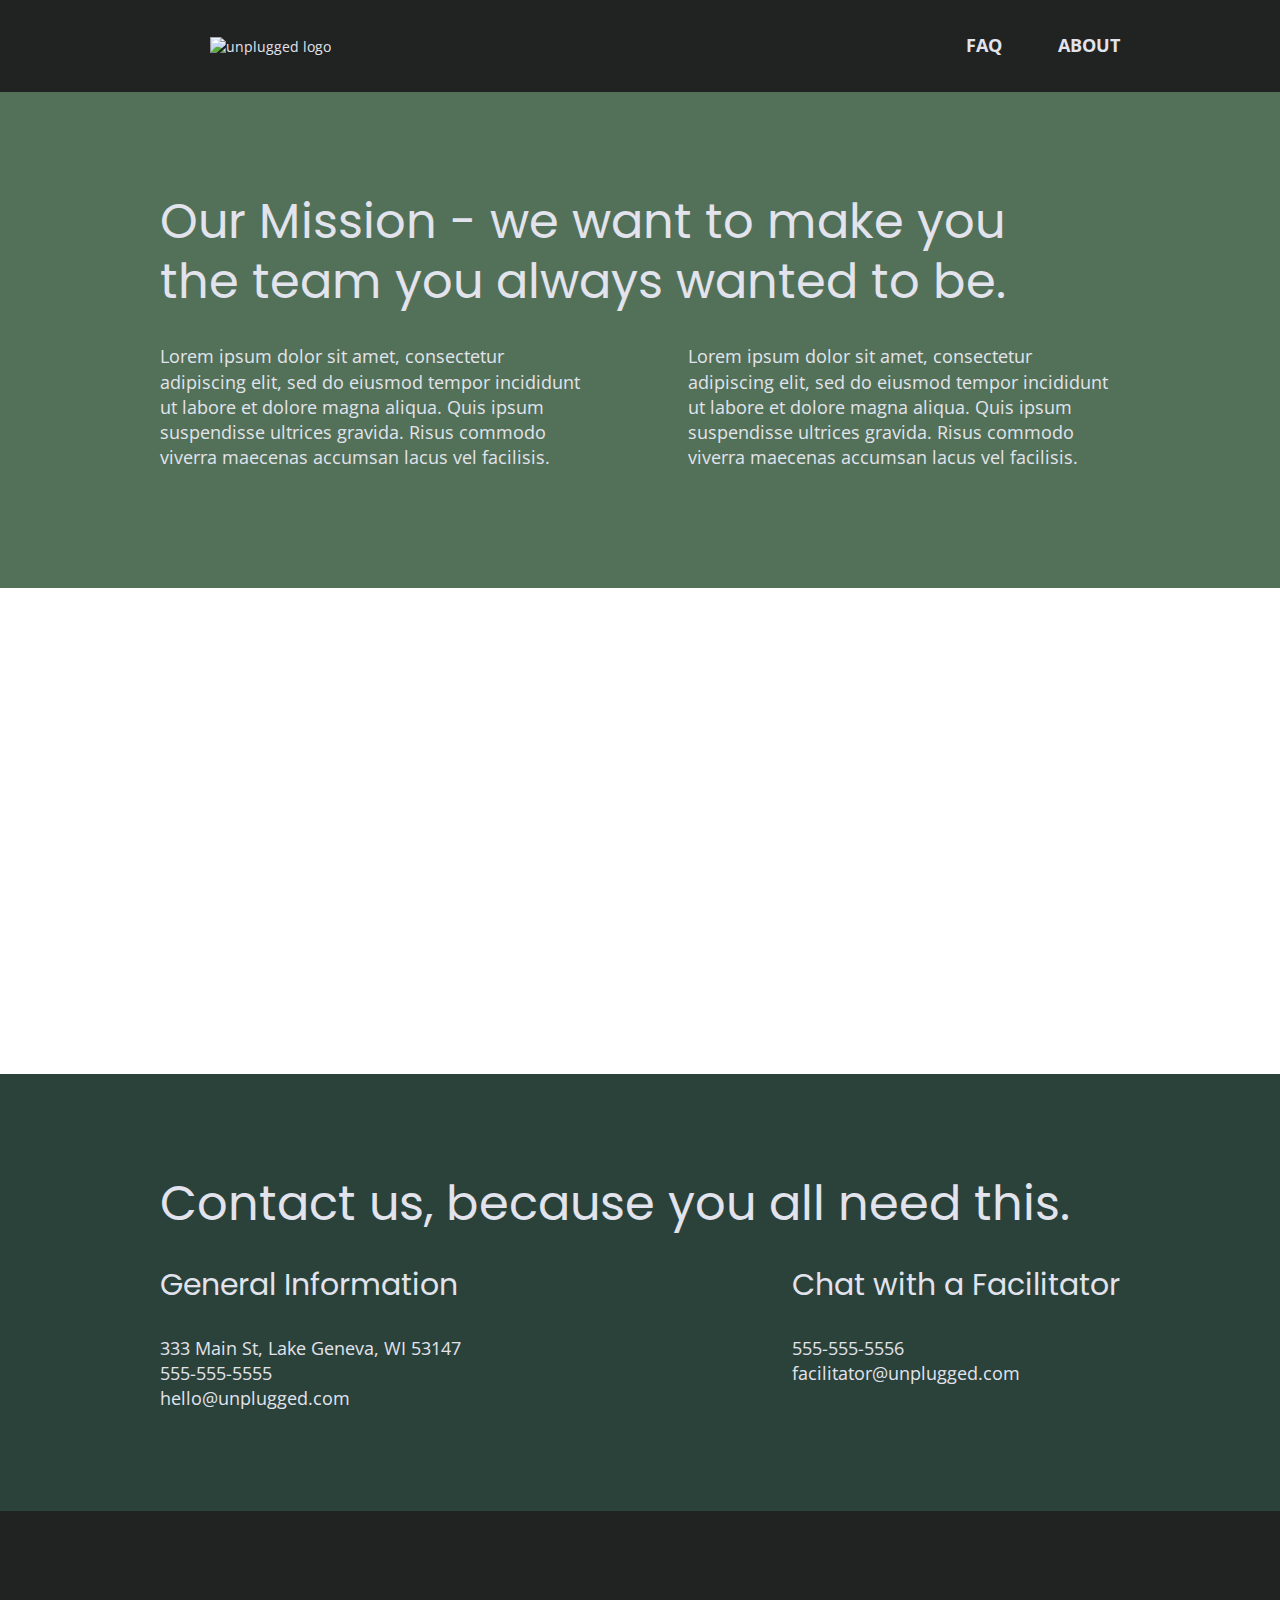
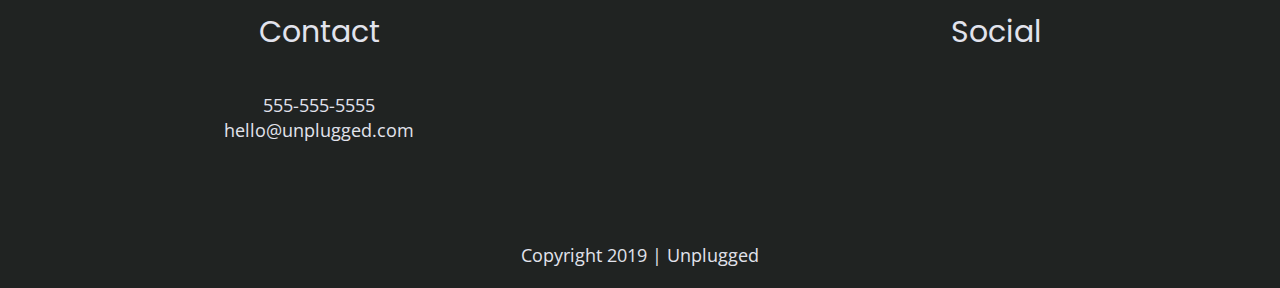
==== commit 5649b735: "icons added" ====
--- a/about/index.html
+++ b/about/index.html
@@ -17,6 +17,9 @@
   <!-- Google Fonts -->
   <link href="https://fonts.googleapis.com/css?family=Open+Sans:400,700|Poppins:500,700" rel="stylesheet">
 
+  <!-- FontAwesome CDN version 5.8.2 -->
+  <link rel="stylesheet" href="https://use.fontawesome.com/releases/v5.8.2/css/all.css" integrity="sha384-oS3vJWv+0UjzBfQzYUhtDYW+Pj2yciDJxpsK1OYPAYjqT085Qq/1cq5FLXAZQ7Ay" crossorigin="anonymous">
+
   <meta name="theme-color" content="#fafafa">
 </head>
 
@@ -28,7 +31,11 @@
   <!-- Add your site or application content here -->
   <header>
       <div class="content-wrapper">
-          <a href="../index.html"><img src="" alt="unplugged logo"/></a>
+          <figure>
+              <a href="#">
+                  <img src="../img/logo.png" alt="unplugged logo"/>
+              </a>
+          </figure>
           <div class="header-divider"></div>
           <nav>
               <ul>
@@ -58,7 +65,7 @@
 
       <section class="contact-section">
           <div class="content-wrapper">
-              <h2>Contact us, because you all need this.</h2>
+              <h1>Contact us, because you all need this.</h1>
               <address class="contact-content">
                   <div>
                       <h3>General Information</h3>
@@ -84,9 +91,15 @@
               <div class="social">
                   <h4>Social</h4>
                   <div class="social-icons">
-                      <a href="http://facebook.com/phoebeosterhout" target="_blank"><img src="" alt="facebook icon"/></a>
-                      <a href="http://twitter.com/phoebeosterhout" target="_blank"><img src="" alt="twitter icon"/></a>
-                      <a href="http://instagram.com/gowiththeplo" target="_blank"><img src="" alt="instagram icon"/></a>
+                      <p>
+                          <a href=""><i class="fab fa-facebook-f"></i></a>
+                      </p>
+                      <p>
+                          <a href=""><i class="fab fa-twitter"></i></a>
+                      </p>
+                      <p>
+                          <a href=""><i class="fab fa-instagram"></i></a>
+                      </p>
                   </div>
               </div>
           </div>
--- a/css/main.css
+++ b/css/main.css
@@ -255,6 +255,12 @@
     align-items: center;
 }
 
+footer .social-icons i {
+    color: #e2e3ed;
+    font-size: 2em;
+    padding: 5px 20px;
+}
+
 footer .copyright {
     margin: 20px 0;
 }
@@ -264,7 +270,7 @@
 /* ------ HERO AREA ------ */
 
 .hero-area {
-    background: url('../img/hero.jpg') center no-repeat;
+    background: url('../img/hero.jpg') center no-repeat #333;
     background-size: cover;
     display: flex;
     justify-content: center;
@@ -346,6 +352,12 @@
     text-align: center;
 }
 
+.features i {
+    color: #e2e3ed;
+    font-size: 3.75em;
+    margin-bottom: 40px;
+}
+
 /* ------ REVIEWS ------ */
 
 .reviews {
@@ -372,6 +384,7 @@
 /* ======================== MOBILE STYLES - ABOUT PAGE ======================== */
 
 .mission {
+    background-color: #527158;
     display: flex;
     justify-content: center;
     align-items: center;
@@ -395,12 +408,14 @@
 }
 
 .contact-section {
-    display: flex;
-    justify-content: center;
-    align-items: center;
-    flex-flow: row wrap;
-}
-
+    background-color: #2a423a;
+    display: flex;
+    justify-content: center;
+    align-items: center;
+    flex-flow: row wrap;
+}
+
+.contact-section h2,
 .contact-content p {
     margin: 0;
 }
@@ -408,6 +423,7 @@
 /* ======================== MOBILE STYLES - FAQ PAGE ======================== */
 
 .faq {
+    background-color: #527158;
     display: flex;
     justify-content: center;
     align-items: center;
@@ -599,11 +615,16 @@
         justify-content: center;
         align-items: center;
         flex-flow: row wrap;
-        flex-basis: 50%;
+        flex-basis: 45%;
+    }
+
+    .features i {
+        font-size: 5.14em;
+        padding: 15px;
     }
 
     .features .features-item-description {
-        width: 60%;
+        width: 70%;
     }
 
     /* Reviews */
@@ -673,7 +694,11 @@
         width: 40%;
     }
 
-    .contact-section .content-wrapper h1 {
+    .map figure {
+        padding-bottom: 72%;
+    }
+
+    .contact-section .content-wrapper h2 {
         width: 75%;
     }
 
@@ -722,7 +747,7 @@
 
     .content-wrapper {
         max-width: 960px;
-        margin: 50px 120px;
+        margin: 100px 120px;
     }
     /* Header */
 
@@ -759,7 +784,11 @@
     }
 
     .features article {
-        flex-basis: 33%;
+        flex-basis: 30%;
+    }
+
+    .features .features-item-description {
+        width: 70%;
     }
 
     /* Reviews */
@@ -774,23 +803,39 @@
 
     /* About */
 
-    .mission h2,
-    .contact-section .content-wrapper h2 {
+    .mission h1,
+    .contact-section h1 {
+        font-size: 3.42em;
+        margin: 0;
         width: 90%;
     }
 
-    .contact-section .content-wrapper h2 {
-        margin-bottom: 100px;
+    .mission p {
+        padding-top: 15px;
+        width: 45%;
+    }
+
+    .map figure {
+        padding-bottom: 38%;
+    }
+
+    .contact-section h1 {
+        width: 100%;
     }
 
     /* FAQ */
 
     .faq h1 {
+        font-size: 3.42em;
         width: 100%;
     }
 
     .faq-content {
         flex-basis: 45%;
+    }
+
+    .faq-content h3 {
+        font-size: 1.28em;
     }
 }
 
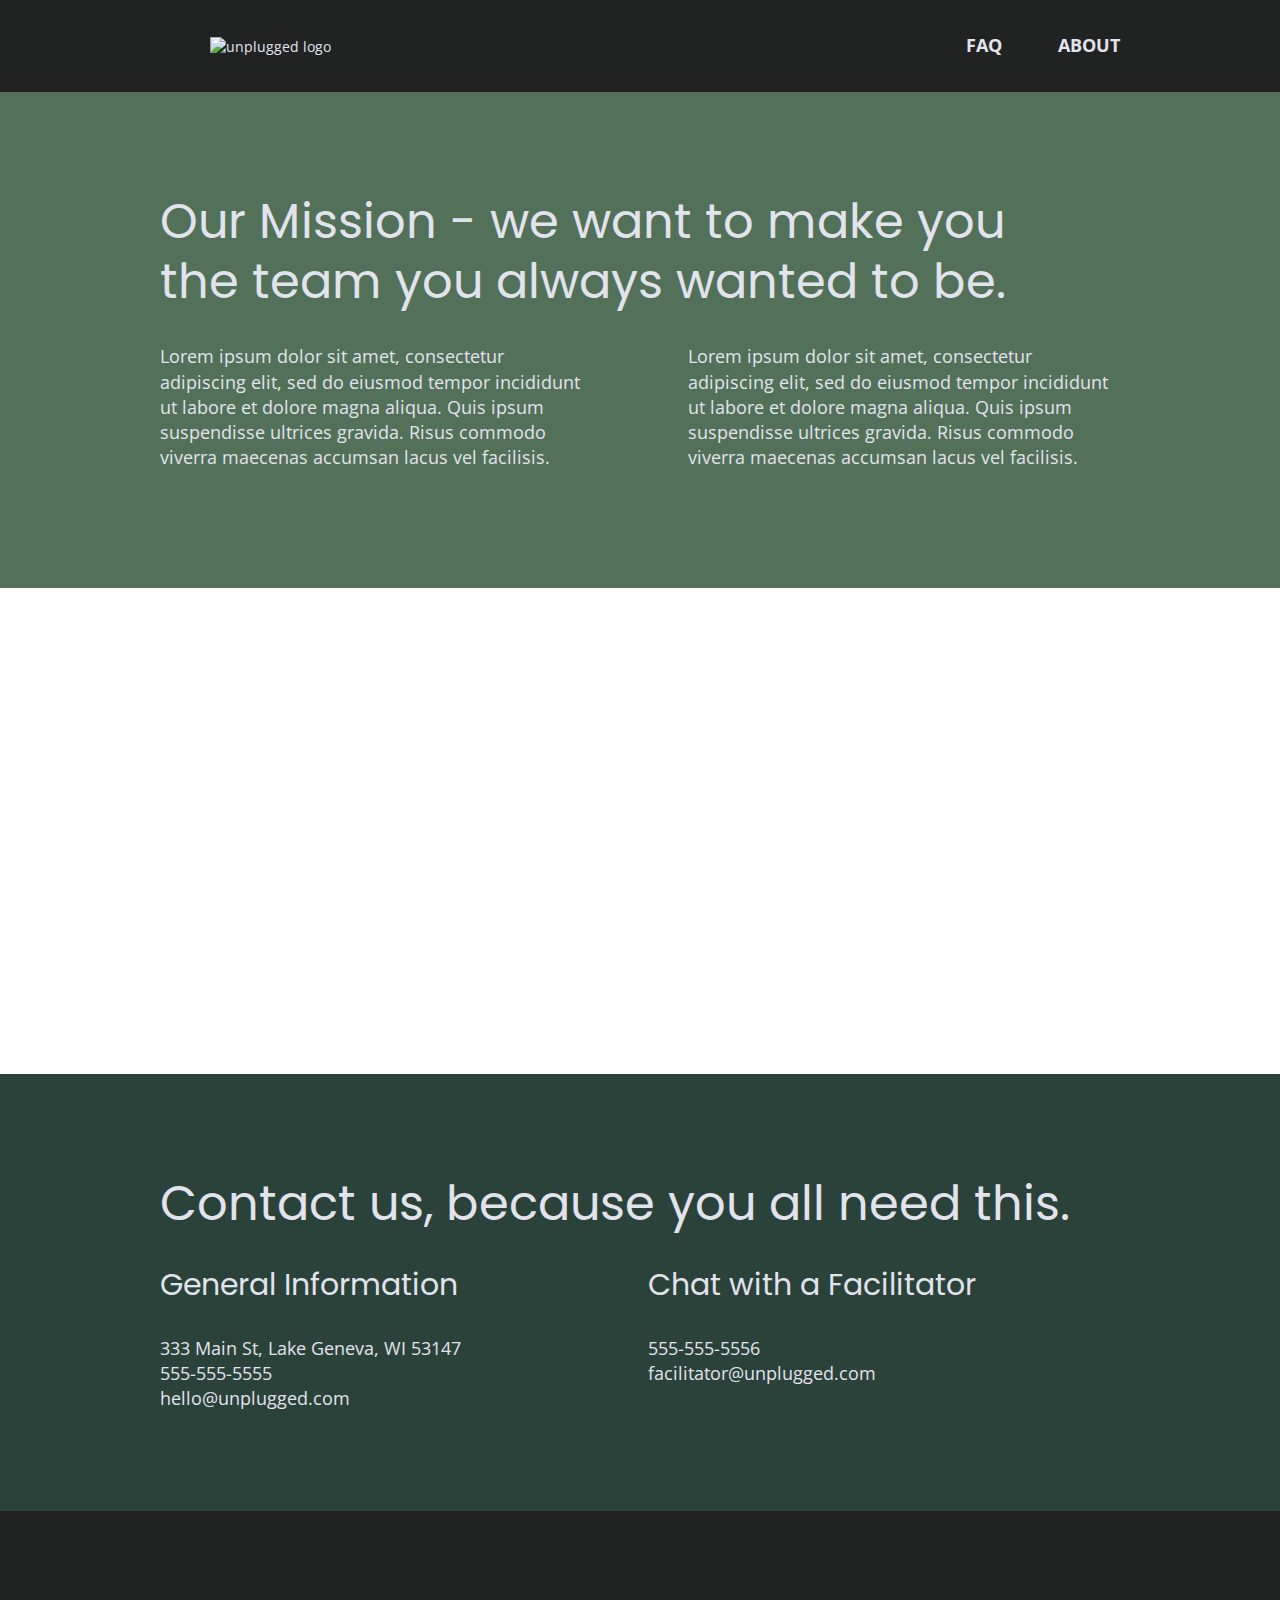
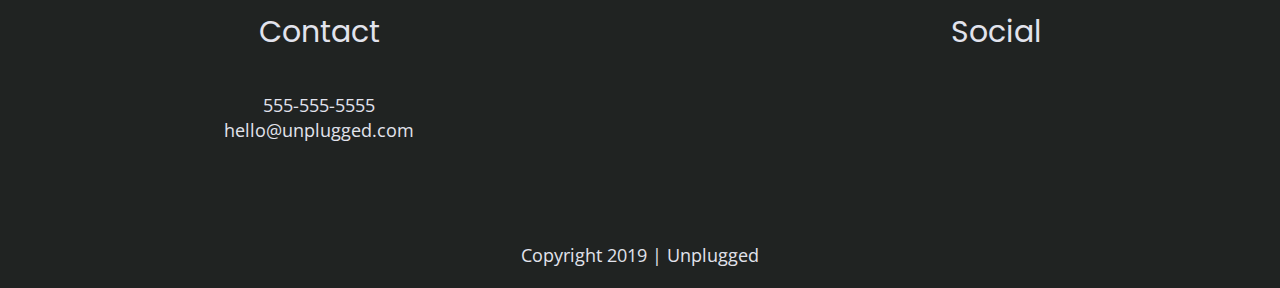
==== commit 019c173e: "touch-ups" ====
--- a/about/index.html
+++ b/about/index.html
@@ -32,7 +32,7 @@
   <header>
       <div class="content-wrapper">
           <figure>
-              <a href="#">
+              <a href="../index.html">
                   <img src="../img/logo.png" alt="unplugged logo"/>
               </a>
           </figure>
--- a/css/main.css
+++ b/css/main.css
@@ -391,6 +391,10 @@
     flex-flow: row wrap;
 }
 
+.mission h1 {
+    font-size: 2.14em;
+}
+
 .map figure {
     width: 100%;
     height: 0;
@@ -415,7 +419,10 @@
     flex-flow: row wrap;
 }
 
-.contact-section h2,
+.contact-section h1 {
+    font-size: 2em;
+}
+
 .contact-content p {
     margin: 0;
 }
@@ -438,12 +445,17 @@
     margin: 50px 0 0 0;
 }
 
-.faq h2 {
-    margin-bottom: 40px;
+.faq h1 {
+    font-size: 2.14em;
+    margin: 0 0 20px 0;
+}
+
+.faq h3 {
+    font-size: 1.28em;
 }
 
 .faq-content {
-    margin-bottom: 50px;
+    margin-bottom: 30px;
 }
 
  /* ==========================================================================
@@ -641,7 +653,7 @@
 
     .reviews figure,
     .reviews article div {
-        width: 49%;
+        width: 48%;
     }
 
     .reviews article h3 {
@@ -682,6 +694,11 @@
     }
 
     /* About */
+
+    .mission h1,
+    .contact-section h1 {
+        font-size: 2.57em;
+    }
 
     .mission-content {
         display: flex;
@@ -691,15 +708,15 @@
     }
 
     .mission-content p {
-        width: 40%;
+        width: 47%;
     }
 
     .map figure {
         padding-bottom: 72%;
     }
 
-    .contact-section .content-wrapper h2 {
-        width: 75%;
+    .contact-section .content-wrapper h1 {
+        width: 80%;
     }
 
     .contact-content {
@@ -710,16 +727,21 @@
 
     /* FAQ */
 
+    .faq h1 {
+        font-size: 2.57em;
+        width: 100%;
+    }
+
+    .faq h3 {
+        font-size: 1em;
+    }
+
     .faq .content-wrapper {
         justify-content: space-between;
     }
 
     .faq-content {
         flex-basis: 45%;
-    }
-
-    .faq h2 {
-        width: 100%;
     }
 }
 
@@ -797,14 +819,9 @@
         margin-top: 90px;
     }
 
-    .reviews article div {
-        width: 45%;
-    }
-
     /* About */
 
-    .mission h1,
-    .contact-section h1 {
+    .mission h1 {
         font-size: 3.42em;
         margin: 0;
         width: 90%;
@@ -819,8 +836,14 @@
         padding-bottom: 38%;
     }
 
-    .contact-section h1 {
+    .contact-section .content-wrapper h1 {
+        font-size: 3.42em;
+        margin: 0;
         width: 100%;
+    }
+
+    .contact-content {
+        width: 85%;
     }
 
     /* FAQ */
